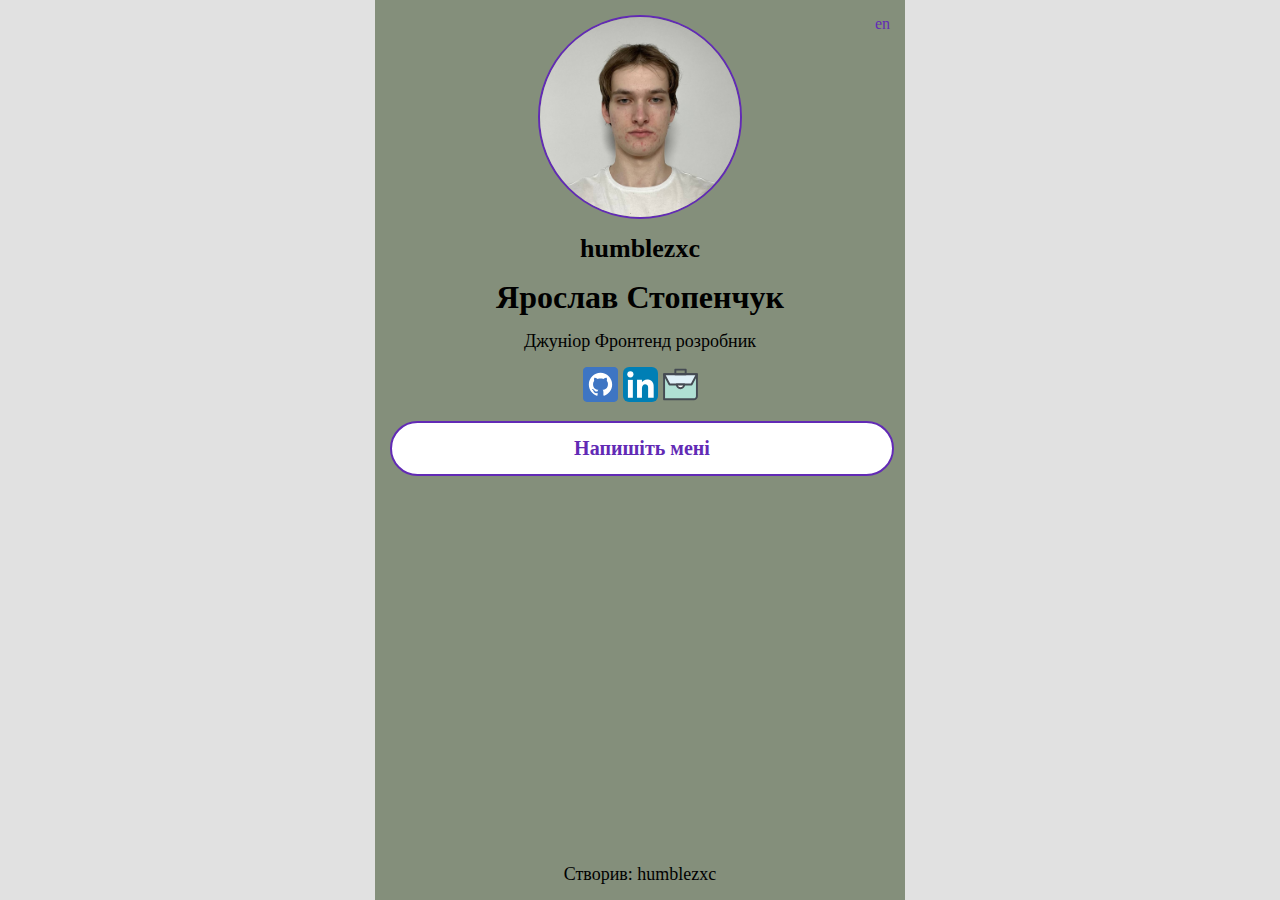
==== pages/ua.html @ e6ce40cb "blog-project" ====
<!DOCTYPE html>
<html lang="uk">
<head>
    <meta charset="UTF-8">
    <link rel="stylesheet" href="./../css/index.css">
    <title>humblezxc</title>
</head>
<body>
    <header>
        <a class="language" href="./../index.html">en</a>
        <img class="avatar" src="../images/qwe.png" alt="Мій аватар">
        <h2 class="nickname">humblezxc</h2>
    </header>
    <main>
        <h1>Ярослав Стопенчук</h1>
        <p class="description text">Джуніор Фронтенд розробник</p>
        <ul class="links">
            <li><a href="https://github.com/humblezxc" target="_blank">
                <img src="./../images/github.svg" alt="GitHub лінк">
            </a></li>
            <li><a href="https://www.linkedin.com/in/yaroslav-stopenchuk-415731194" target="_blank">
                <img src="./../images/linkedin.svg" alt="LinkedIn лінк">
            </a></li>
            <li><a href="https://portfolio-yaroslav-stopenchuk.herokuapp.com/" target="_blank">
                <img src="./../images/portfolio.svg" alt="Портфоліо лінк">
            </a></li>
        </ul>
        <a class="largeButton" href="mailto: stopenchuk.yaroslav@gmail.com">Напишіть мені</a>
    </main>
    <footer>
        <p class="text">Створив: humblezxc</p>
    </footer>
</body>
</html>
---- css/index.css ----
:root {
    --secondary-color: rgb(225,225,225);
    --main-color: rgb(132,143,123);
    --link-color: rgb(98, 42, 181);
    --gap: 15px;
}

body, h1, h2, p, ul {
    margin: 0;
}

ul {
    padding: 0;
    list-style: none;
}

a {
    color: var(--link-color);
    text-decoration: none;
    transition: 0.3s;
}

a:hover, a:focus, a:active {
    opacity: 0.7;
}

html {
    background-color: var(--secondary-color);
}

body, .avatar {
    margin: 0 auto;

}

.avatar, header, main, h1, .description, .links {
    margin-bottom: var(--gap);
}

.nickname, h1, .description, p{
    text-align: center;
}

body {
    display: flex;
    flex-direction: column;
    width: calc(320px - var(--gap) * 2);
    min-height: calc(100vh - var(--gap) * 2);
    background-color: var(--main-color);
    padding: var(--gap);
}

footer {
    margin-top: auto;
}

header {
    position: relative;
}

.language {
    position: absolute;
    top: 0;
    right: 0;
}

.avatar {
    --avater-size: 150px;

    display: block;
    width: var(--avater-size);
    height: var(--avater-size);
    object-fit: cover;
    border-radius: 50%;
    border: 2px solid var(--link-color);
}

.nickname {
    font-size: 20px;
}

h1 {
    font-size: 26px;
}

.links {
    display: flex;
    justify-content: center;
    gap: 5px;
}

.links img {
    --link-size: 30px;
    height: var(--link-size);
    width: var(--link-size);
}

.largeButton {
    display: flex;
    justify-content: center;
    align-items: center;
    width: 100%;
    height: 35px;
    padding-bottom: 1px;
    border: 2px solid var(--link-color);
    background-color: white;
    border-radius: 35px;
    font-size: 16px;
    font-weight: bold;
}

@media screen and (min-width: 440px) {
    body {
        width: 410px;
    }
}

@media screen and (min-width: 530px) {
    body {
        width: 500px;
    }
    .avatar {
        --avater-size: 200px;

        display: block;
        width: var(--avater-size);
        height: var(--avater-size);
    }
    h1 {
        font-size: 32px;
    }

    .nickname {
        font-size: 26px;
    }

    .links img {
        --link-size: 35px;
        height: var(--link-size);
        width: var(--link-size);
    }

    .largeButton {
        height: 50px;
        font-size: 20px;
    }
    .text {
        font-size: 18px;
    }
}
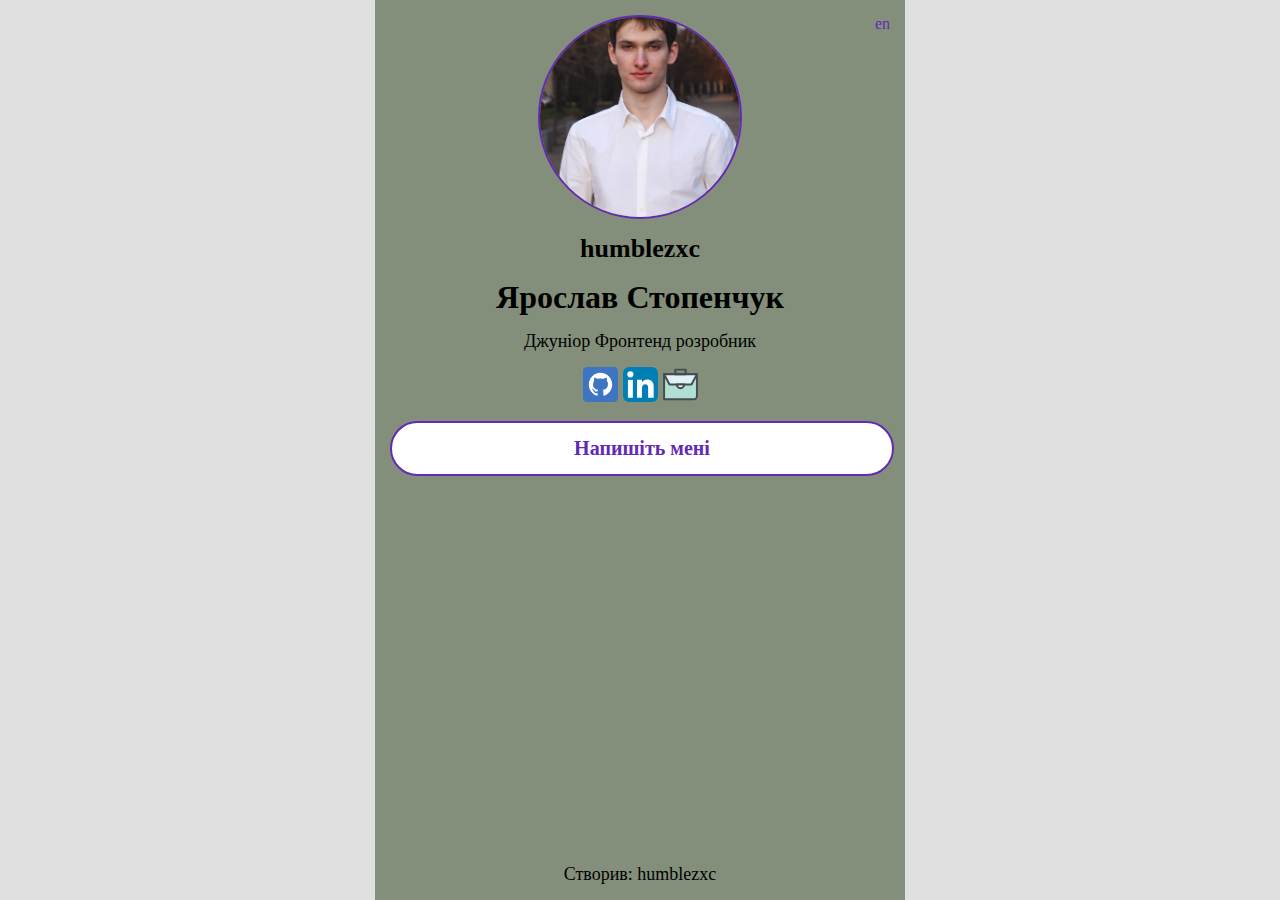
==== commit f767b30e: "update avatar" ====
--- a/pages/ua.html
+++ b/pages/ua.html
@@ -8,7 +8,7 @@
 <body>
     <header>
         <a class="language" href="./../index.html">en</a>
-        <img class="avatar" src="../images/qwe.png" alt="Мій аватар">
+        <img class="avatar" src="../images/photo_git.png" alt="Мій аватар">
         <h2 class="nickname">humblezxc</h2>
     </header>
     <main>
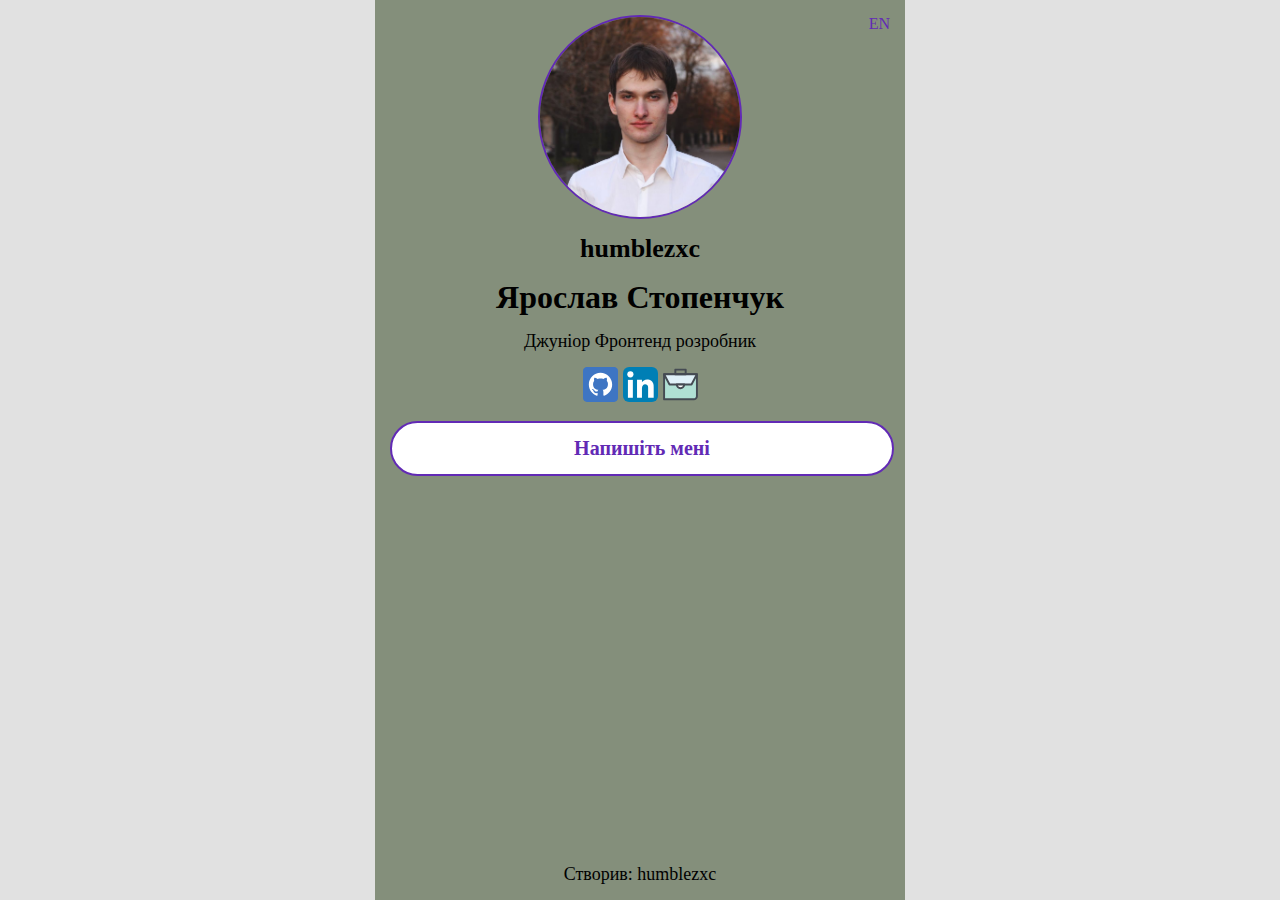
==== commit ef7cb986: "fix language name" ====
--- a/pages/ua.html
+++ b/pages/ua.html
@@ -7,7 +7,7 @@
 </head>
 <body>
     <header>
-        <a class="language" href="./../index.html">en</a>
+        <a class="language" href="./../index.html">EN</a>
         <img class="avatar" src="../images/photo_git.png" alt="Мій аватар">
         <h2 class="nickname">humblezxc</h2>
     </header>
--- a/css/index.css
+++ b/css/index.css
@@ -70,6 +70,7 @@
     display: block;
     width: var(--avater-size);
     height: var(--avater-size);
+    object-position: top;
     object-fit: cover;
     border-radius: 50%;
     border: 2px solid var(--link-color);
